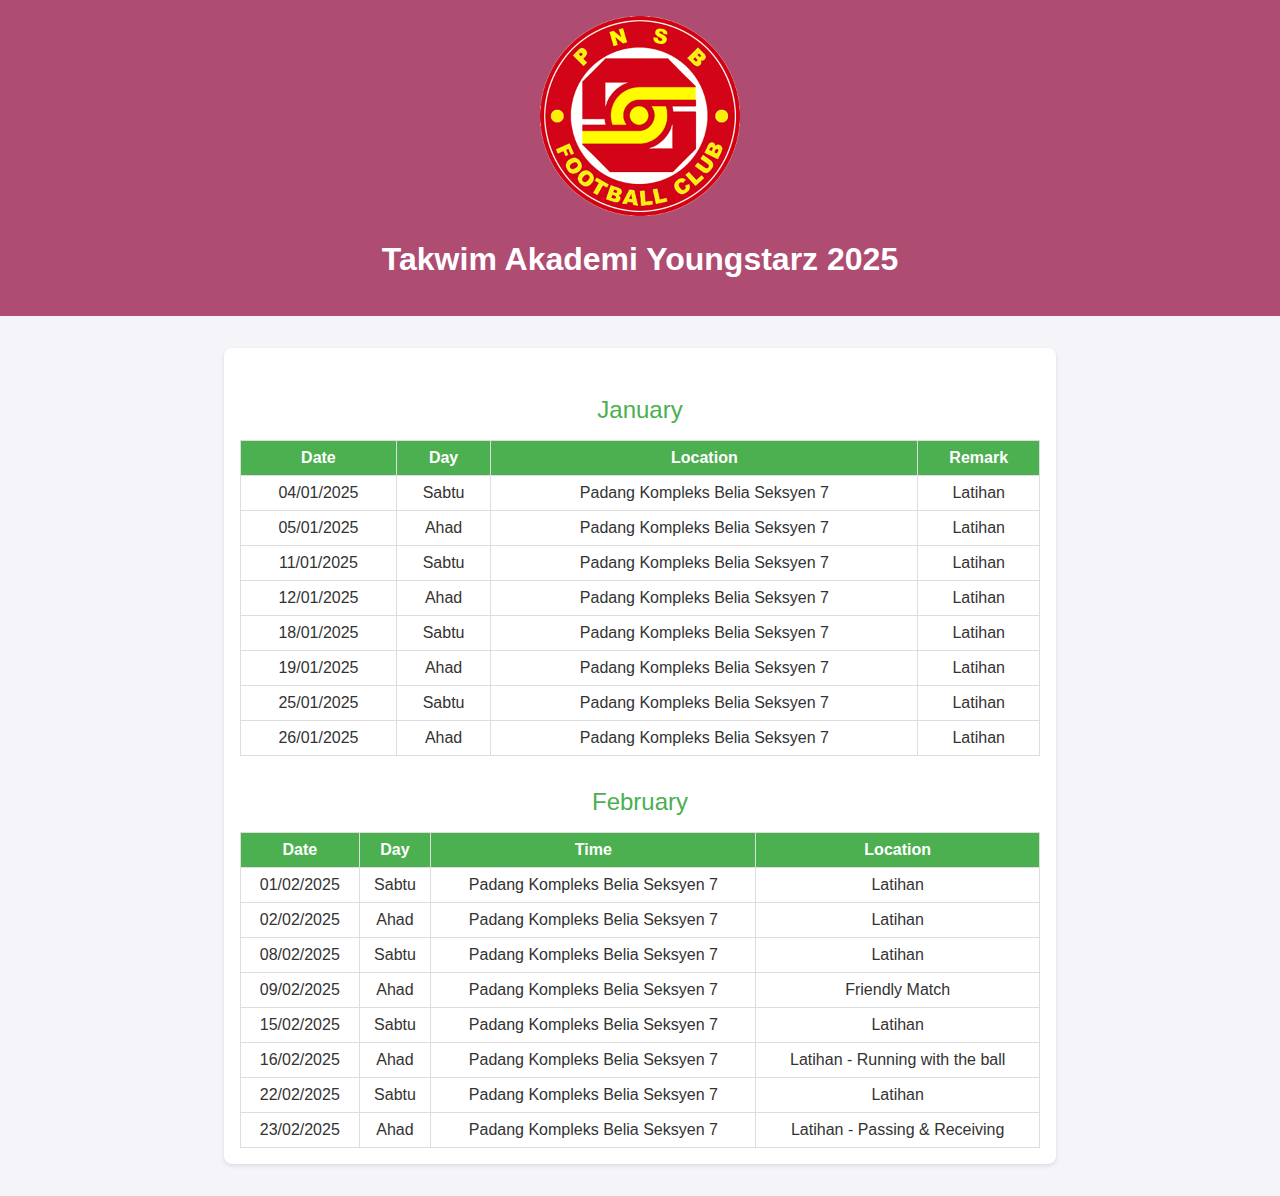
==== index.html @ ada1c40d "index" ====
<!DOCTYPE html>
<html lang="en">
  <head>
    <meta charset="UTF-8" />
    <meta name="viewport" content="width=device-width, initial-scale=1.0" />
    <meta name="Author" content="Yeopnan" />
    <meta name="description" content="OfficialWebsiteTakwimPNSB2025" />
    <title>Takwim 2025 PNSB YS</title>
    <link rel="stylesheet" href="style.css" />
  </head>
  <body>
    <header>
      <div class="logo">
        <img src="img/logo pnsb.png" alt="pnsblogo" width="200px" />
        <h1>Takwim Akademi Youngstarz 2025</h1>
      </div>
    </header>
    <div class="container">
      <div id="schedule">
        <div class="month-header">January</div>
        <table>
          <tr>
            <th>Date</th>
            <th>Day</th>
            <th>Location</th>
            <th>Remark</th>
          </tr>
          <tr>
            <td>04/01/2025</td>
            <td>Sabtu</td>
            <td>Padang Kompleks Belia Seksyen 7</td>
            <td>Latihan</td>
          </tr>
          <tr>
            <td>05/01/2025</td>
            <td>Ahad</td>
            <td>Padang Kompleks Belia Seksyen 7</td>
            <td>Latihan</td>
          </tr>
          <tr>
            <td>11/01/2025</td>
            <td>Sabtu</td>
            <td>Padang Kompleks Belia Seksyen 7</td>
            <td>Latihan</td>
          </tr>
          <tr>
            <td>12/01/2025</td>
            <td>Ahad</td>
            <td>Padang Kompleks Belia Seksyen 7</td>
            <td>Latihan</td>
          </tr>
          <tr>
            <td>18/01/2025</td>
            <td>Sabtu</td>
            <td>Padang Kompleks Belia Seksyen 7</td>
            <td>Latihan</td>
          </tr>
          <tr>
            <td>19/01/2025</td>
            <td>Ahad</td>
            <td>Padang Kompleks Belia Seksyen 7</td>
            <td>Latihan</td>
          </tr>
          <tr>
            <td>25/01/2025</td>
            <td>Sabtu</td>
            <td>Padang Kompleks Belia Seksyen 7</td>
            <td>Latihan</td>
          </tr>
          <tr>
            <td>26/01/2025</td>
            <td>Ahad</td>
            <td>Padang Kompleks Belia Seksyen 7</td>
            <td>Latihan</td>
          </tr>
          <!-- Add more rows as needed -->
        </table>

        <div class="month-header">February</div>
        <table>
          <tr>
            <th>Date</th>
            <th>Day</th>
            <th>Time</th>
            <th>Location</th>
          </tr>
          <tr>
            <td>01/02/2025</td>
            <td>Sabtu</td>
            <td>Padang Kompleks Belia Seksyen 7</td>
            <td>Latihan</td>
          </tr>
          <tr>
            <td>02/02/2025</td>
            <td>Ahad</td>
            <td>Padang Kompleks Belia Seksyen 7</td>
            <td>Latihan</td>
          </tr>
          <tr>
            <td>08/02/2025</td>
            <td>Sabtu</td>
            <td>Padang Kompleks Belia Seksyen 7</td>
            <td>Latihan</td>
          </tr>
          <tr>
            <td>09/02/2025</td>
            <td>Ahad</td>
            <td>Padang Kompleks Belia Seksyen 7</td>
            <td>Friendly Match</td>
          </tr>
          <tr>
            <td>15/02/2025</td>
            <td>Sabtu</td>
            <td>Padang Kompleks Belia Seksyen 7</td>
            <td>Latihan</td>
          </tr>
          <tr>
            <td>16/02/2025</td>
            <td>Ahad</td>
            <td>Padang Kompleks Belia Seksyen 7</td>
            <td>Latihan - Running with the ball</td>
          </tr>
          <tr>
            <td>22/02/2025</td>
            <td>Sabtu</td>
            <td>Padang Kompleks Belia Seksyen 7</td>
            <td>Latihan</td>
          </tr>
          <tr>
            <td>23/02/2025</td>
            <td>Ahad</td>
            <td>Padang Kompleks Belia Seksyen 7</td>
            <td>Latihan - Passing & Receiving</td>
          </tr>

          <!-- Add more rows as needed -->
        </table>
      </div>
    </div>
  </body>
</html>
---- style.css ----
body {
  font-family: Arial, sans-serif;
  margin: 0;
  padding: 0;
  background-color: #f4f4f9;
  color: #333;
}
header {
  background-color: #af4c72;
  color: white;
  padding: 1rem;
  text-align: center;
  gap: 20px;
}

.container {
  max-width: 800px;
  margin: 2rem auto;
  padding: 1rem;
  background: white;
  border-radius: 8px;
  box-shadow: 0 2px 4px rgba(0, 0, 0, 0.1);
}
table {
  width: 100%;
  border-collapse: collapse;
  margin-top: 1rem;
}
table th,
table td {
  border: 1px solid #ddd;
  padding: 8px;
  text-align: center;
}
table th {
  background-color: #4caf50;
  color: white;
}
.month-header {
  margin-top: 2rem;
  font-size: 1.5rem;
  color: #4caf50;
  text-align: center;
}
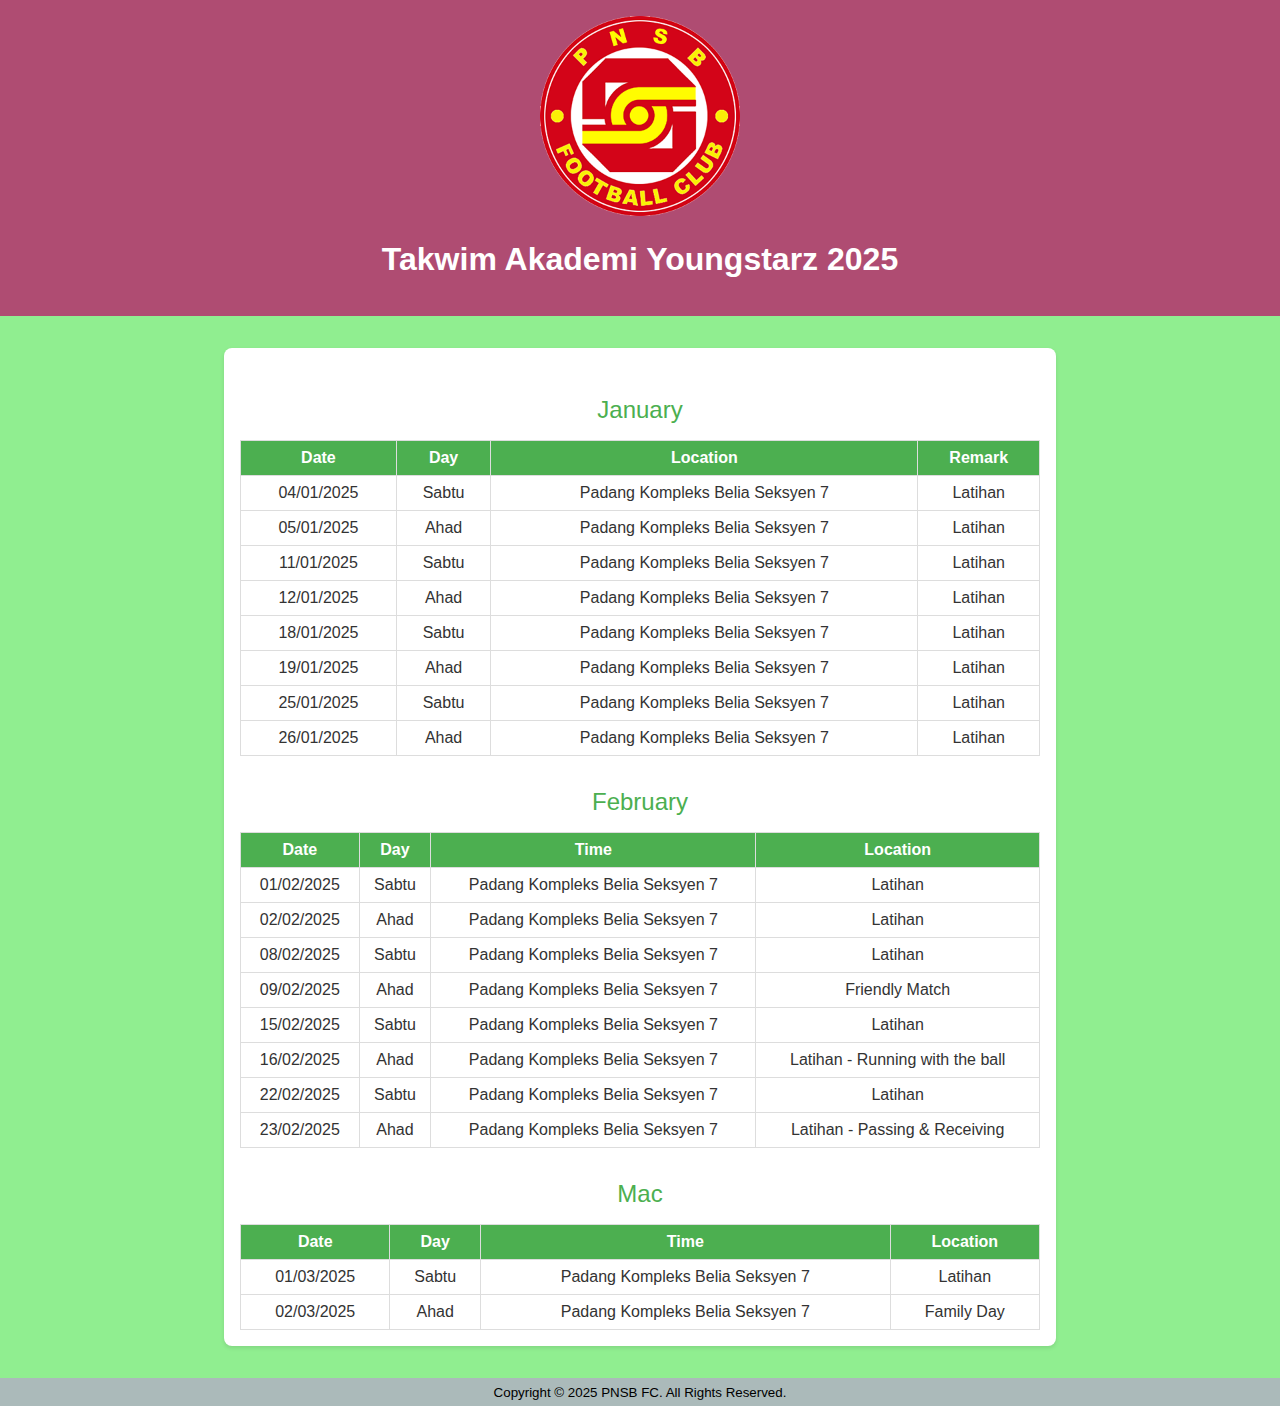
==== commit 9ff0ce8c: "index" ====
--- a/index.html
+++ b/index.html
@@ -135,7 +135,31 @@
 
           <!-- Add more rows as needed -->
         </table>
+        <div class="month-header">Mac</div>
+        <table>
+          <tr>
+            <th>Date</th>
+            <th>Day</th>
+            <th>Time</th>
+            <th>Location</th>
+          </tr>
+          <tr>
+            <td>01/03/2025</td>
+            <td>Sabtu</td>
+            <td>Padang Kompleks Belia Seksyen 7</td>
+            <td>Latihan</td>
+          </tr>
+          <tr>
+            <td>02/03/2025</td>
+            <td>Ahad</td>
+            <td>Padang Kompleks Belia Seksyen 7</td>
+            <td>Family Day</td>
+          </tr>
+        </table>
       </div>
     </div>
+    <footer>
+      <small> Copyright © 2025 PNSB FC. All Rights Reserved. </small>
+    </footer>
   </body>
 </html>
--- a/style.css
+++ b/style.css
@@ -42,3 +42,14 @@
   color: #4caf50;
   text-align: center;
 }
+footer {
+  text-align: center;
+  padding: 5px;
+  background-color: #abbaba;
+  color: #000;
+}
+@media screen and (min-width: 600px) {
+  body {
+    background-color: lightgreen;
+  }
+}
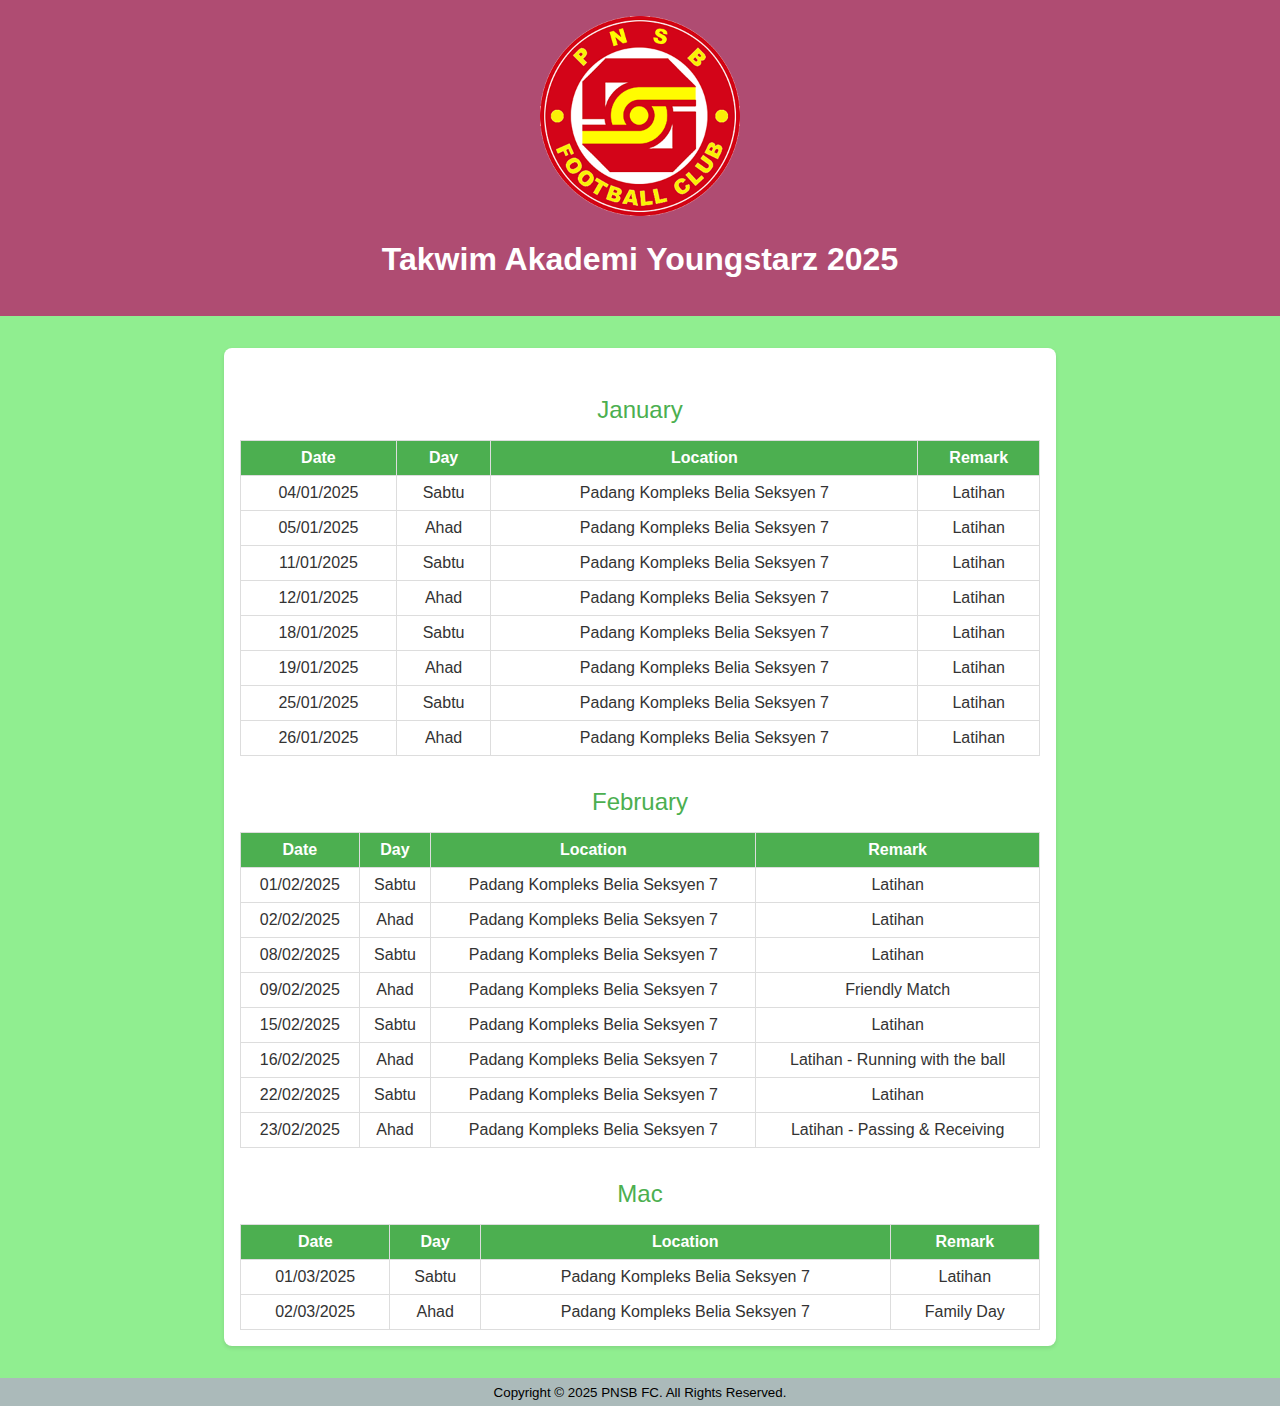
==== commit 72d41b3b: "table" ====
--- a/index.html
+++ b/index.html
@@ -6,6 +6,12 @@
     <meta name="Author" content="Yeopnan" />
     <meta name="description" content="OfficialWebsiteTakwimPNSB2025" />
     <title>Takwim 2025 PNSB YS</title>
+    <link
+      href="https://cdn.jsdelivr.net/npm/bootstrap@5.0.2/dist/css/bootstrap.min.css"
+      rel="stylesheet"
+      integrity="sha384-EVSTQN3/azprG1Anm3QDgpJLIm9Nao0Yz1ztcQTwFspd3yD65VohhpuuCOmLASjC"
+      crossorigin="anonymous"
+    />
     <link rel="stylesheet" href="style.css" />
   </head>
   <body>
@@ -81,8 +87,8 @@
           <tr>
             <th>Date</th>
             <th>Day</th>
-            <th>Time</th>
             <th>Location</th>
+            <th>Remark</th>
           </tr>
           <tr>
             <td>01/02/2025</td>
@@ -140,8 +146,8 @@
           <tr>
             <th>Date</th>
             <th>Day</th>
-            <th>Time</th>
             <th>Location</th>
+            <th>Remark</th>
           </tr>
           <tr>
             <td>01/03/2025</td>
@@ -161,5 +167,11 @@
     <footer>
       <small> Copyright © 2025 PNSB FC. All Rights Reserved. </small>
     </footer>
+
+    <script
+      src="https://cdn.jsdelivr.net/npm/bootstrap@5.0.2/dist/js/bootstrap.bundle.min.js"
+      integrity="sha384-MrcW6ZMFYlzcLA8Nl+NtUVF0sA7MsXsP1UyJoMp4YLEuNSfAP+JcXn/tWtIaxVXM"
+      crossorigin="anonymous"
+    ></script>
   </body>
 </html>
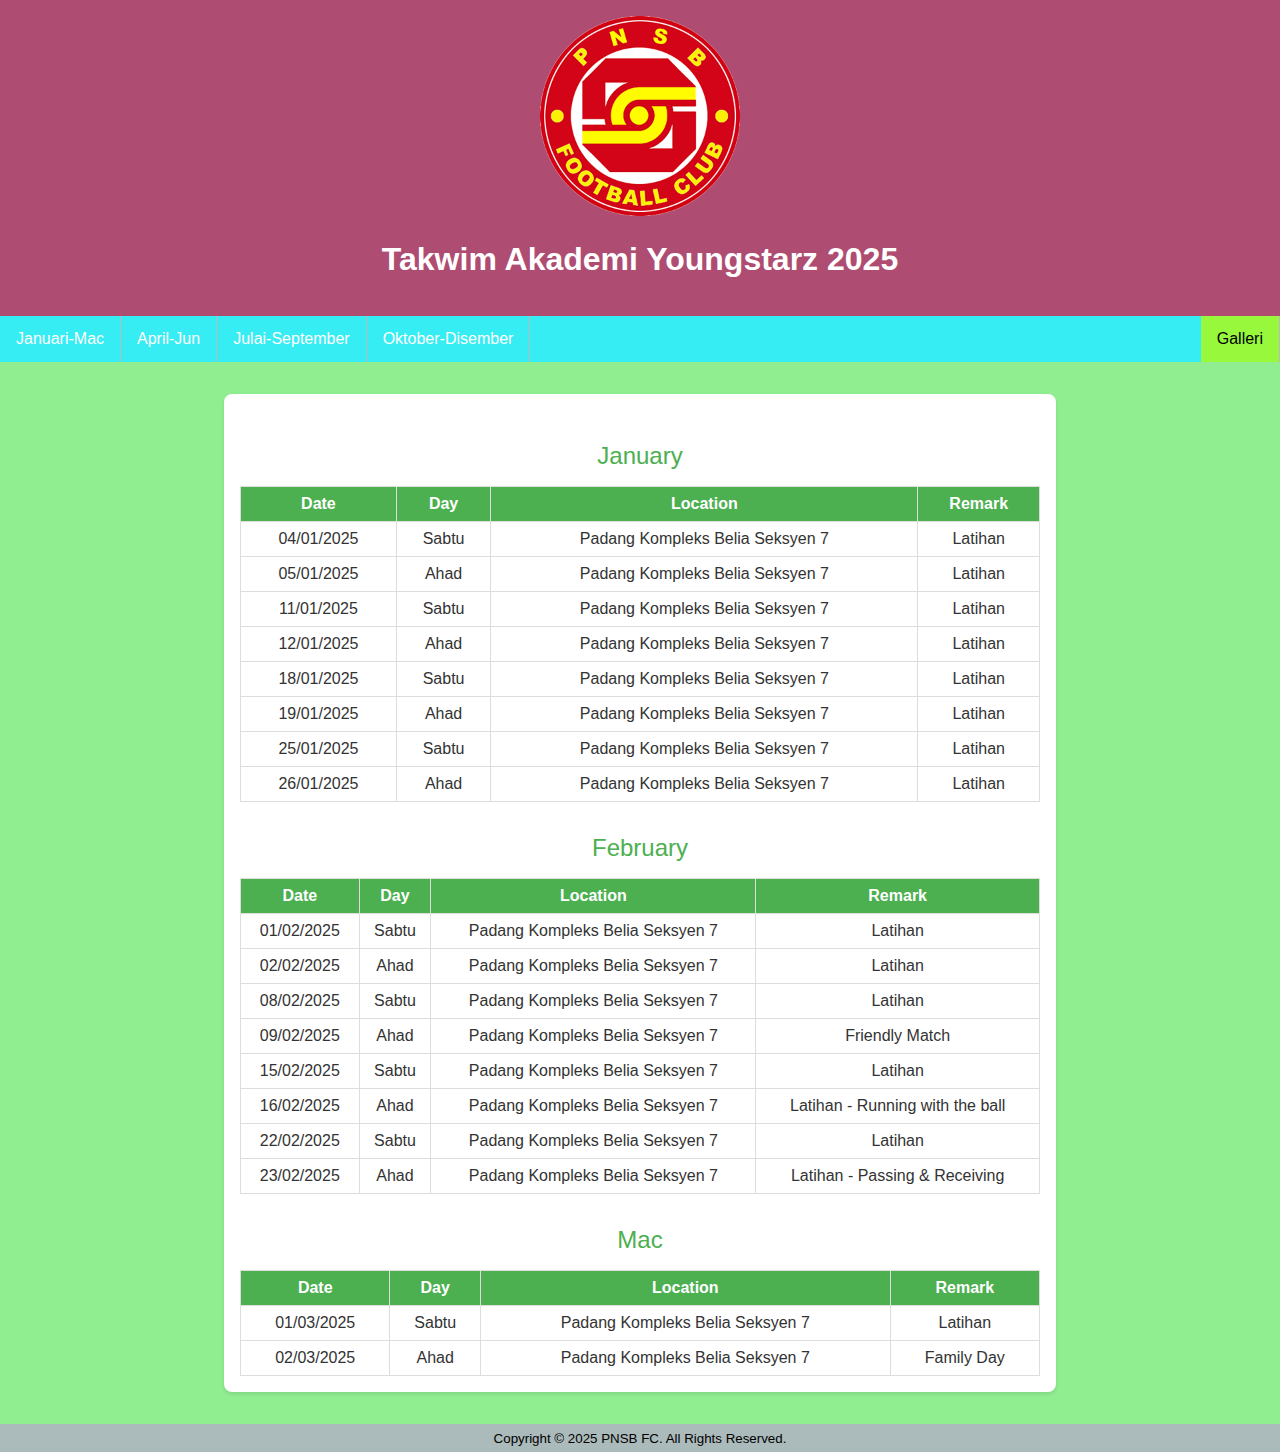
==== commit 994a076c: "quaterhtml" ====
--- a/index.html
+++ b/index.html
@@ -21,6 +21,17 @@
         <h1>Takwim Akademi Youngstarz 2025</h1>
       </div>
     </header>
+    <div class="nav-bar">
+      <ul>
+        <li><a href="quater1.html">Januari-Mac</a></li>
+        <li><a href="#quater2">April-Jun</a></li>
+        <li><a href="#quater3">Julai-September</a></li>
+        <li><a href="#quater4">Oktober-Disember</a></li>
+        <li style="float: right">
+          <a class="active" href="#gallery">Galleri</a>
+        </li>
+      </ul>
+    </div>
     <div class="container">
       <div id="schedule">
         <div class="month-header">January</div>
--- a/style.css
+++ b/style.css
@@ -12,7 +12,31 @@
   text-align: center;
   gap: 20px;
 }
-
+ul {
+  list-style-type: none;
+  margin: 0;
+  padding: 0;
+  overflow: hidden;
+  background-color: #36edf3;
+}
+li {
+  float: left;
+  border-right: 1px solid #bbb;
+}
+li a {
+  display: block;
+  color: white;
+  text-align: center;
+  padding: 14px 16px;
+  text-decoration: none;
+}
+li a:hover:not(.active) {
+  background-color: #111;
+}
+.active {
+  background-color: #97f83c;
+  color: #000;
+}
 .container {
   max-width: 800px;
   margin: 2rem auto;
@@ -53,3 +77,22 @@
     background-color: lightgreen;
   }
 }
+#myBtn {
+  display: none; /* Hidden by default */
+  position: fixed; /* Fixed/sticky position */
+  bottom: 40px; /* Place the button at the bottom of the page */
+  right: 10px; /* Place the button 30px from the right */
+  z-index: 99; /* Make sure it does not overlap */
+  border: none; /* Remove borders */
+  outline: none; /* Remove outline */
+  background-color: rgb(146, 126, 235); /* Set a background color */
+  color: white; /* Text color */
+  cursor: pointer; /* Add a mouse pointer on hover */
+  padding: 10px; /* Some padding */
+  border-radius: 10px; /* Rounded corners */
+  font-size: 12px; /* Increase font size */
+}
+
+#myBtn:hover {
+  background-color: #555; /* Add a dark-grey background on hover */
+}
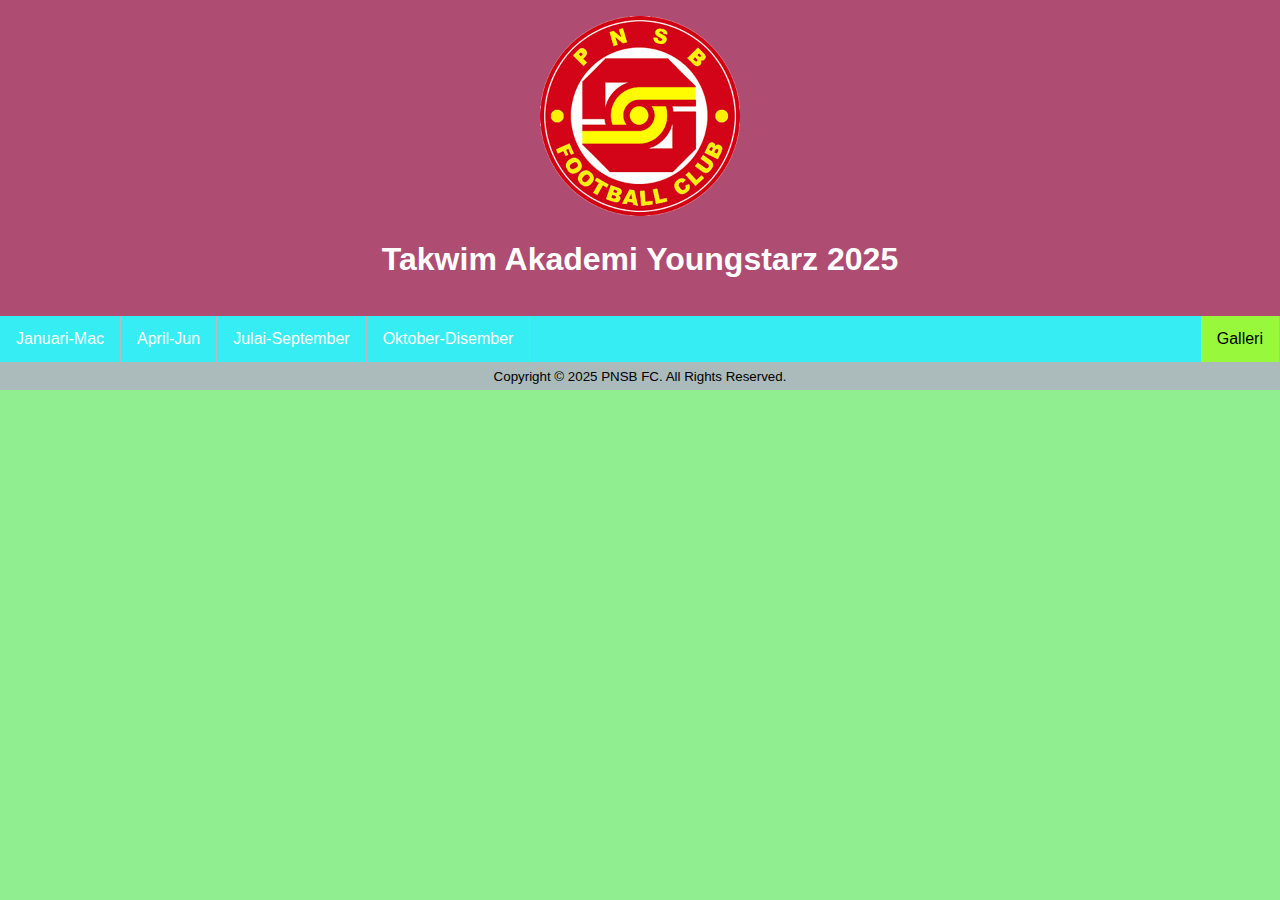
==== commit 3c2414a6: "topbtn" ====
--- a/index.html
+++ b/index.html
@@ -24,157 +24,43 @@
     <div class="nav-bar">
       <ul>
         <li><a href="quater1.html">Januari-Mac</a></li>
-        <li><a href="#quater2">April-Jun</a></li>
-        <li><a href="#quater3">Julai-September</a></li>
-        <li><a href="#quater4">Oktober-Disember</a></li>
+        <li><a href="quater2.html">April-Jun</a></li>
+        <li><a href="quater3.html">Julai-September</a></li>
+        <li><a href="quater4.html">Oktober-Disember</a></li>
         <li style="float: right">
           <a class="active" href="#gallery">Galleri</a>
         </li>
       </ul>
     </div>
-    <div class="container">
-      <div id="schedule">
-        <div class="month-header">January</div>
-        <table>
-          <tr>
-            <th>Date</th>
-            <th>Day</th>
-            <th>Location</th>
-            <th>Remark</th>
-          </tr>
-          <tr>
-            <td>04/01/2025</td>
-            <td>Sabtu</td>
-            <td>Padang Kompleks Belia Seksyen 7</td>
-            <td>Latihan</td>
-          </tr>
-          <tr>
-            <td>05/01/2025</td>
-            <td>Ahad</td>
-            <td>Padang Kompleks Belia Seksyen 7</td>
-            <td>Latihan</td>
-          </tr>
-          <tr>
-            <td>11/01/2025</td>
-            <td>Sabtu</td>
-            <td>Padang Kompleks Belia Seksyen 7</td>
-            <td>Latihan</td>
-          </tr>
-          <tr>
-            <td>12/01/2025</td>
-            <td>Ahad</td>
-            <td>Padang Kompleks Belia Seksyen 7</td>
-            <td>Latihan</td>
-          </tr>
-          <tr>
-            <td>18/01/2025</td>
-            <td>Sabtu</td>
-            <td>Padang Kompleks Belia Seksyen 7</td>
-            <td>Latihan</td>
-          </tr>
-          <tr>
-            <td>19/01/2025</td>
-            <td>Ahad</td>
-            <td>Padang Kompleks Belia Seksyen 7</td>
-            <td>Latihan</td>
-          </tr>
-          <tr>
-            <td>25/01/2025</td>
-            <td>Sabtu</td>
-            <td>Padang Kompleks Belia Seksyen 7</td>
-            <td>Latihan</td>
-          </tr>
-          <tr>
-            <td>26/01/2025</td>
-            <td>Ahad</td>
-            <td>Padang Kompleks Belia Seksyen 7</td>
-            <td>Latihan</td>
-          </tr>
-          <!-- Add more rows as needed -->
-        </table>
 
-        <div class="month-header">February</div>
-        <table>
-          <tr>
-            <th>Date</th>
-            <th>Day</th>
-            <th>Location</th>
-            <th>Remark</th>
-          </tr>
-          <tr>
-            <td>01/02/2025</td>
-            <td>Sabtu</td>
-            <td>Padang Kompleks Belia Seksyen 7</td>
-            <td>Latihan</td>
-          </tr>
-          <tr>
-            <td>02/02/2025</td>
-            <td>Ahad</td>
-            <td>Padang Kompleks Belia Seksyen 7</td>
-            <td>Latihan</td>
-          </tr>
-          <tr>
-            <td>08/02/2025</td>
-            <td>Sabtu</td>
-            <td>Padang Kompleks Belia Seksyen 7</td>
-            <td>Latihan</td>
-          </tr>
-          <tr>
-            <td>09/02/2025</td>
-            <td>Ahad</td>
-            <td>Padang Kompleks Belia Seksyen 7</td>
-            <td>Friendly Match</td>
-          </tr>
-          <tr>
-            <td>15/02/2025</td>
-            <td>Sabtu</td>
-            <td>Padang Kompleks Belia Seksyen 7</td>
-            <td>Latihan</td>
-          </tr>
-          <tr>
-            <td>16/02/2025</td>
-            <td>Ahad</td>
-            <td>Padang Kompleks Belia Seksyen 7</td>
-            <td>Latihan - Running with the ball</td>
-          </tr>
-          <tr>
-            <td>22/02/2025</td>
-            <td>Sabtu</td>
-            <td>Padang Kompleks Belia Seksyen 7</td>
-            <td>Latihan</td>
-          </tr>
-          <tr>
-            <td>23/02/2025</td>
-            <td>Ahad</td>
-            <td>Padang Kompleks Belia Seksyen 7</td>
-            <td>Latihan - Passing & Receiving</td>
-          </tr>
+    <button onclick="topFunction()" id="myBtn" title="Go to top">Top</button>
+    <script>
+      // Get the button
+      let mybutton = document.getElementById("myBtn");
 
-          <!-- Add more rows as needed -->
-        </table>
-        <div class="month-header">Mac</div>
-        <table>
-          <tr>
-            <th>Date</th>
-            <th>Day</th>
-            <th>Location</th>
-            <th>Remark</th>
-          </tr>
-          <tr>
-            <td>01/03/2025</td>
-            <td>Sabtu</td>
-            <td>Padang Kompleks Belia Seksyen 7</td>
-            <td>Latihan</td>
-          </tr>
-          <tr>
-            <td>02/03/2025</td>
-            <td>Ahad</td>
-            <td>Padang Kompleks Belia Seksyen 7</td>
-            <td>Family Day</td>
-          </tr>
-        </table>
-      </div>
-    </div>
+      // When the user scrolls down 20px from the top of the document, show the button
+      window.onscroll = function () {
+        scrollFunction();
+      };
+
+      function scrollFunction() {
+        if (
+          document.body.scrollTop > 20 ||
+          document.documentElement.scrollTop > 20
+        ) {
+          mybutton.style.display = "block";
+        } else {
+          mybutton.style.display = "none";
+        }
+      }
+
+      // When the user clicks on the button, scroll to the top of the document
+      function topFunction() {
+        document.body.scrollTop = 0;
+        document.documentElement.scrollTop = 0;
+      }
+    </script>
+
     <footer>
       <small> Copyright © 2025 PNSB FC. All Rights Reserved. </small>
     </footer>
--- a/style.css
+++ b/style.css
@@ -1,5 +1,5 @@
 body {
-  font-family: Arial, sans-serif;
+  font-family: Arial, Helvetica, sans-serif;
   margin: 0;
   padding: 0;
   background-color: #f4f4f9;
@@ -81,7 +81,7 @@
   display: none; /* Hidden by default */
   position: fixed; /* Fixed/sticky position */
   bottom: 40px; /* Place the button at the bottom of the page */
-  right: 10px; /* Place the button 30px from the right */
+  right: 8px; /* Place the button 30px from the right */
   z-index: 99; /* Make sure it does not overlap */
   border: none; /* Remove borders */
   outline: none; /* Remove outline */
@@ -90,7 +90,7 @@
   cursor: pointer; /* Add a mouse pointer on hover */
   padding: 10px; /* Some padding */
   border-radius: 10px; /* Rounded corners */
-  font-size: 12px; /* Increase font size */
+  font-size: 14px; /* Increase font size */
 }
 
 #myBtn:hover {
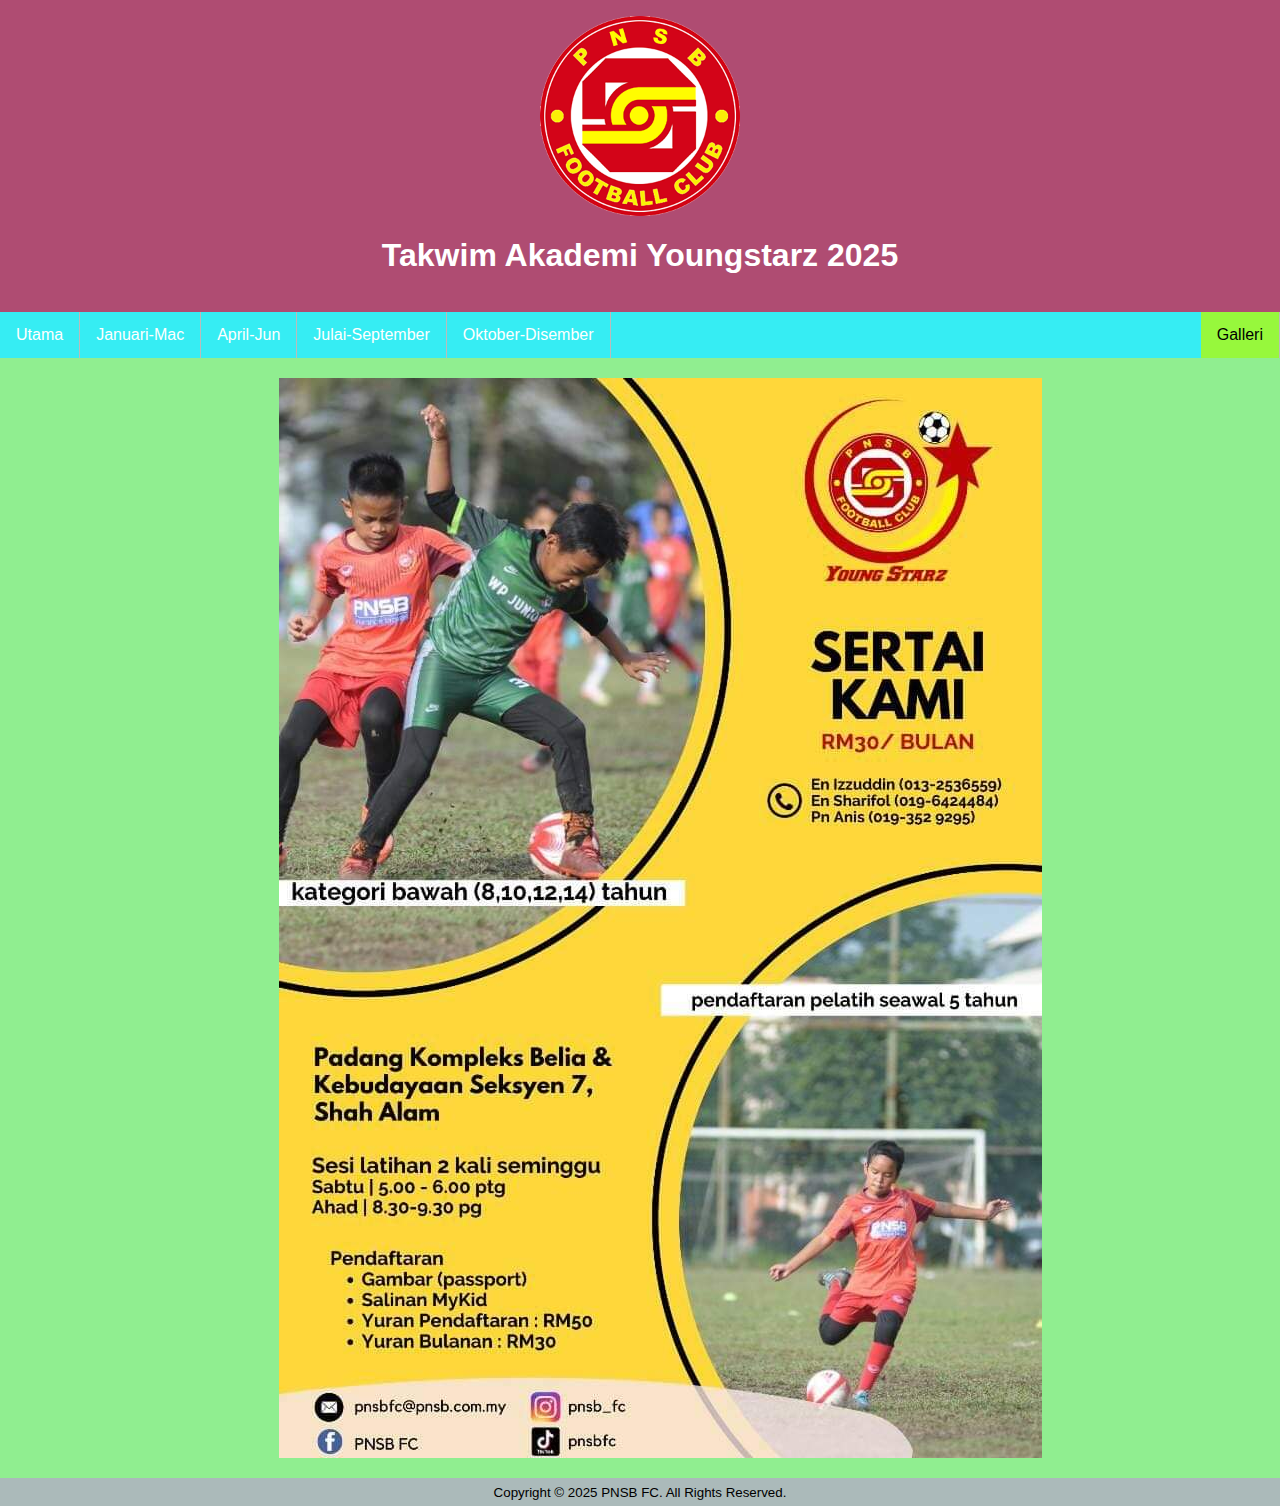
==== commit c1613d9d: "utama" ====
--- a/index.html
+++ b/index.html
@@ -23,6 +23,7 @@
     </header>
     <div class="nav-bar">
       <ul>
+        <li><a href="index.html">Utama</a></li>
         <li><a href="quater1.html">Januari-Mac</a></li>
         <li><a href="quater2.html">April-Jun</a></li>
         <li><a href="quater3.html">Julai-September</a></li>
@@ -31,6 +32,9 @@
           <a class="active" href="#gallery">Galleri</a>
         </li>
       </ul>
+    </div>
+    <div class="banner">
+      <img src="img/join us.jpeg" alt="join us" />
     </div>
 
     <button onclick="topFunction()" id="myBtn" title="Go to top">Top</button>
--- a/style.css
+++ b/style.css
@@ -96,3 +96,14 @@
 #myBtn:hover {
   background-color: #555; /* Add a dark-grey background on hover */
 }
+img {
+  display: block;
+  margin-left: auto;
+  margin-right: auto;
+}
+.banner {
+  display: flex;
+  width: 100%;
+  padding: 20px 20px 20px 20px;
+  height: 100%;
+}
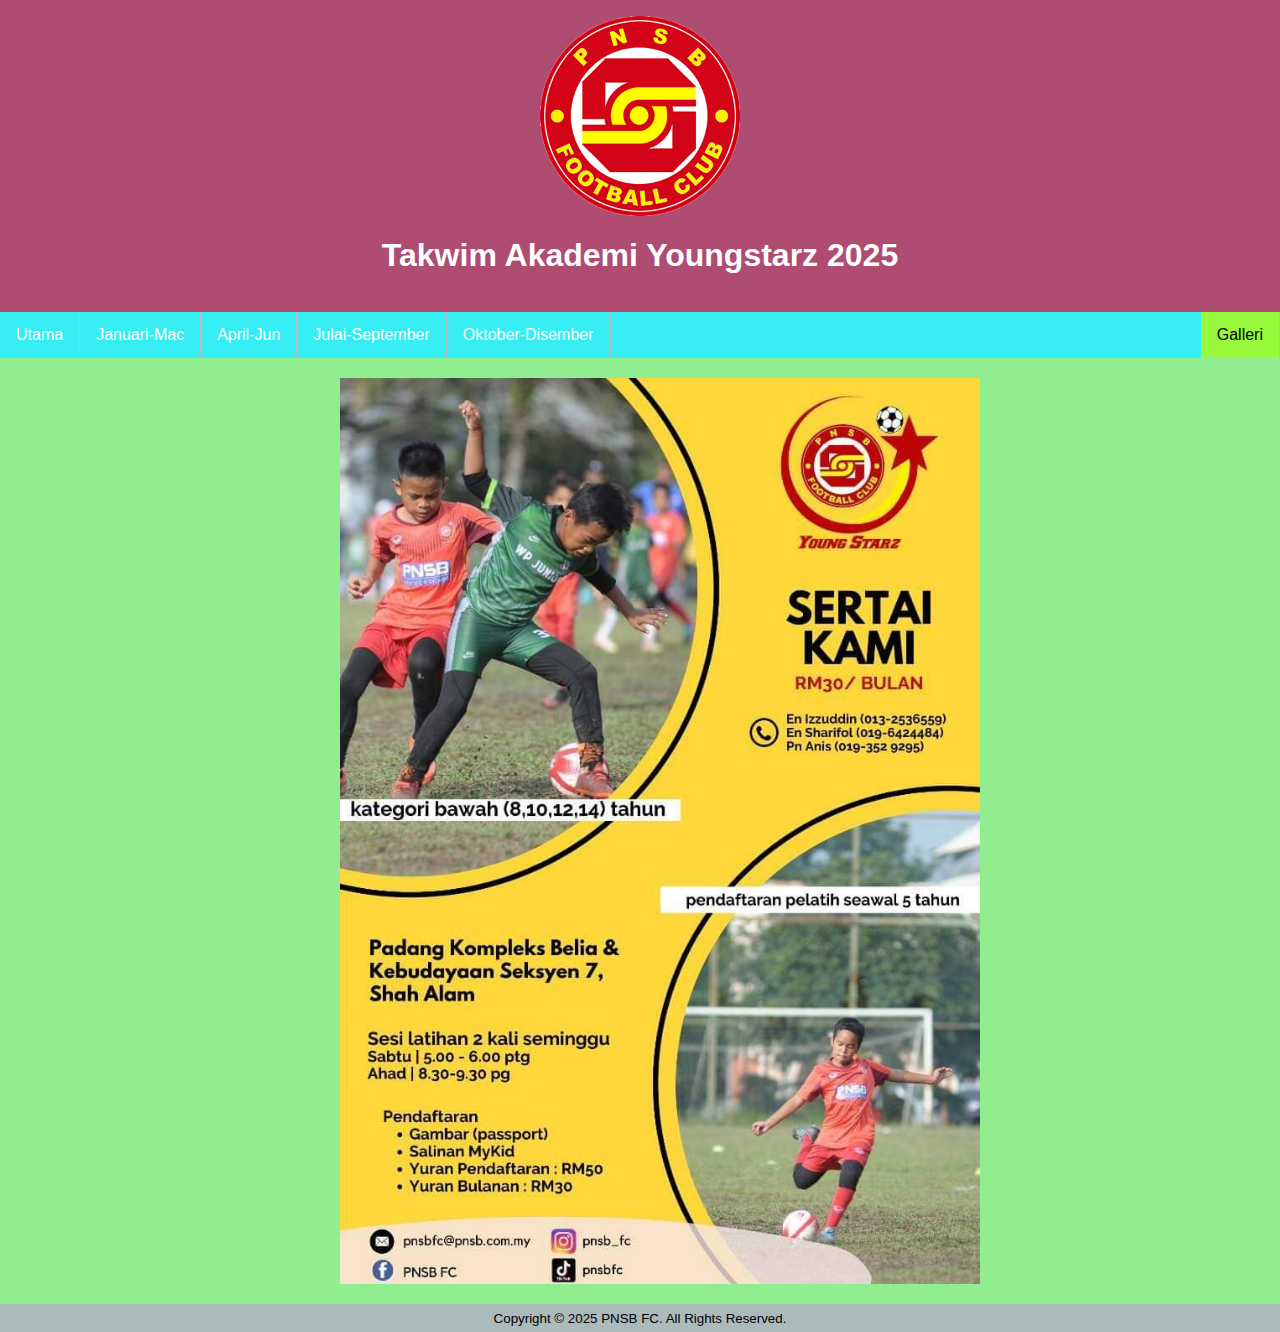
==== commit 41bf27fa: "image" ====
--- a/index.html
+++ b/index.html
@@ -34,7 +34,7 @@
       </ul>
     </div>
     <div class="banner">
-      <img src="img/join us.jpeg" alt="join us" />
+      <img src="img/join us.jpeg" alt="join us" style="width: 50%" />
     </div>
 
     <button onclick="topFunction()" id="myBtn" title="Go to top">Top</button>
